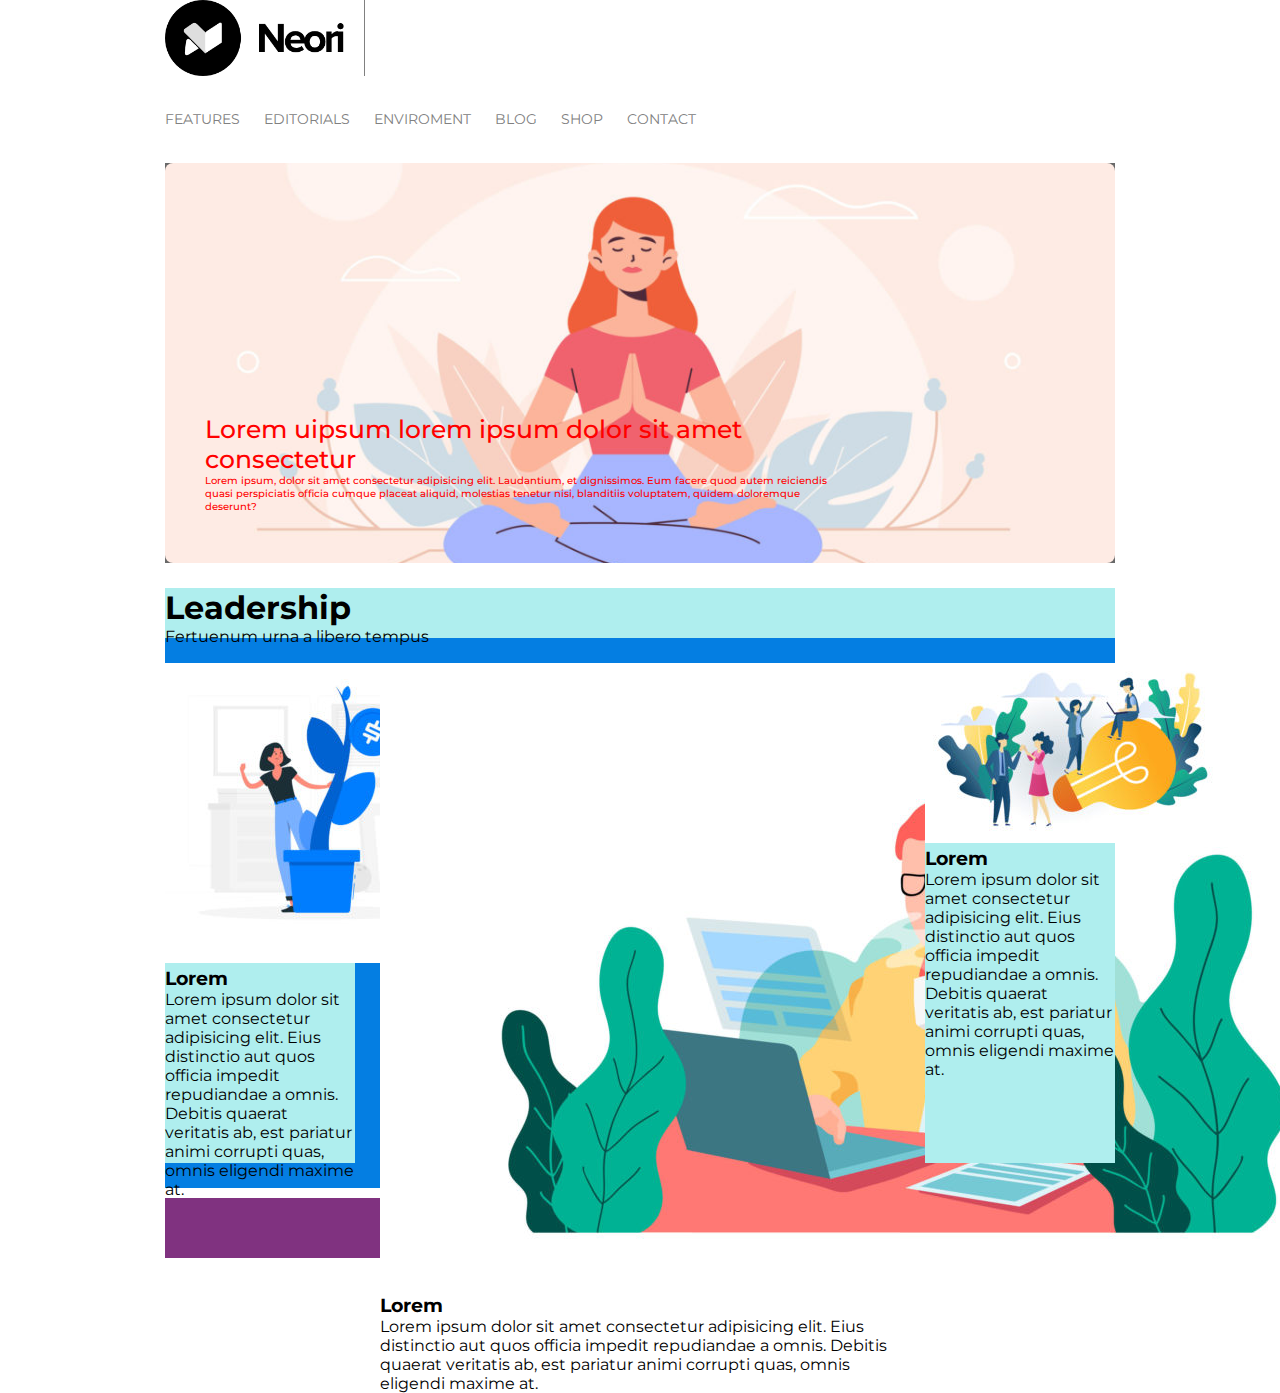
==== index.html @ ae95eae2 "aggiungendo contenuto colonne float" ====
<!DOCTYPE html>
<html lang="en">
<head>
    <link rel="preconnect" href="https://fonts.googleapis.com">
    <link rel="preconnect" href="https://fonts.gstatic.com" crossorigin>
    <link href="https://fonts.googleapis.com/css2?family=Montserrat:wght@300;400;500;600&display=swap" rel="stylesheet">
    <link rel="stylesheet" href="wp.file.css">
    <title>layout</title>
</head>
<body>
    <section class="main-container" >

        <header>
            <img src="img/logo.png" alt="">

            <ul>
                <li><a href="#">FEATURES</a></li>
                <li><a href="#">EDITORIALS</a></li>
                <li><a href="#">ENVIROMENT</a></li>
                <li><a href="#">BLOG</a></li>
                <li><a href="#">SHOP</a></li>
                <li><a href="#">CONTACT</a></li>
            </ul>
        </header>
    
        <main>




            <div class="overlay" >
                <section class="yellow" > 
                      
                    <div class="testo-prima-sezione" >
                        <p class="titolo" >Lorem uipsum lorem ipsum dolor sit amet consectetur</p>
                        <p class="paragr">Lorem ipsum, dolor sit amet consectetur adipisicing elit. Laudantium, et dignissimos. Eum facere quod autem reiciendis quasi perspiciatis officia cumque placeat aliquid, molestias tenetur nisi, blanditiis voluptatem, quidem doloremque deserunt?</p>
                                            
                    </div>
                </section> 

            </div>






            
            <section class="section mainblue">
    
    
                <div class="upper-blue-bar" >
                    <h1>Leadership</h1>
                    <p>Fertuenum urna a libero tempus</p>

                </div>
    
                <div class="container-float" >

                    <aside class="float colonna-sinistra" >
                        <img class="img-float" src="img/img-1.jpg" alt="">
                        <div>
                            <h3>Lorem</h3>
                            <p>Lorem ipsum dolor sit amet consectetur adipisicing elit. 
                                Eius distinctio aut quos 
                                officia impedit repudiandae a 
                                omnis. Debitis quaerat veritatis ab, 
                                est pariatur animi corrupti quas, omnis
                                 eligendi maxime at.
                            </p>
                        </div>
                    </aside>


                    <div class="float colonna-centrale" >
                        <img class="img-float" src="img/banner-2.jpg" alt="">
                        <div>
                            <h3>Lorem</h3>
                            <p>Lorem ipsum dolor sit amet consectetur adipisicing elit. 
                                Eius distinctio aut quos 
                                officia impedit repudiandae a 
                                omnis. Debitis quaerat veritatis ab, 
                                est pariatur animi corrupti quas, omnis
                                 eligendi maxime at.
                            </p>
                        </div>
                    </div>


                    <aside class="float colonna-destra" >
                        <img class="img-float" src="img/img-3.jpg" alt="">
                        <div>
                            <h3>Lorem</h3>
                            <p>Lorem ipsum dolor sit amet consectetur adipisicing elit. 
                                Eius distinctio aut quos 
                                officia impedit repudiandae a 
                                omnis. Debitis quaerat veritatis ab, 
                                est pariatur animi corrupti quas, omnis
                                 eligendi maxime at.
                            </p>
                        </div>
                    </aside>


                

                </div>
    
            </section>  
        </main>
    
        <footer></footer>
    </section>

    
</body>
</html>
---- wp.file.css ----
*{
    margin: 0%;
    padding: 0%;
    box-sizing: border-box;
    font-family: 'Montserrat', sans-serif;
}

.main-container{
    width: 950px;
    margin: auto;
}



header img{
    padding-right: 20px;
    width: 200px;
    border-right: 1px solid grey;
}
header ul{
    margin-left: -10px;
    list-style-type: none;
    margin-top: 20px;

}
header li{
    display: inline-block;
}
header a{
    font-size: 14px;
    color: grey;
    text-decoration: none;
    padding: 10px;
    display: inline-block;

}



.yellow{
    margin-top: 25px;
    background-image: url(img/banner.jpg);
    background-size: cover;
    background-position: center;
    height: 400px;
    /* opacity: 0.7; */
    position: relative;
    border-radius: 8px;
}
.overlay{
    /* border-radius: 8px; */
    background-color: rgb(105, 105, 105);
    

}
.testo-prima-sezione{
    bottom: 50px;
    left: 40px;
    position: absolute;
    color: red;
    padding-right: 30%;  
}

.testo-prima-sezione .titolo{
    font-size: 25px;
    font-weight: 500;
}
.testo-prima-sezione .paragr{
    font-size: 10px;
    font-weight: 500;
}




.mainblue{
    margin-top: 25px;
    padding-bottom: 25px;
    background-color: rgb(4, 126, 226);
}





.upper-blue-bar{
    margin-bottom: 25px;
    background-color: paleturquoise;
    height: 50px; 
}

.mainblue::after{
    content: "";
    display: table;
    clear: both;
}

.float{
    float: left;
    
    background-color: paleturquoise;
    height: 200px;
    
}


 .section aside{
     width: 20%;
     height: 500px;
 }

.colonna-centrale{  
    width: calc(60% - 50px) ;
    margin: 0px 25px ;
    height: 500px;
}

/* fine main */



footer{
    margin-top: 10px;
    height: 60px;
    background-color:rgb(128, 50, 128);
}



/* PER ESERCIZIO SUCC */
/* per lo sfondo scuro uso classe image overlay con ::before */
/* tag ul e li per il menu display inline block e aggiungi tag a per i link li poi togli text decoration link */
/* nav>ul>li>a  padding al tag a che contiene il testo, ricordati il display: i.b. per  a */
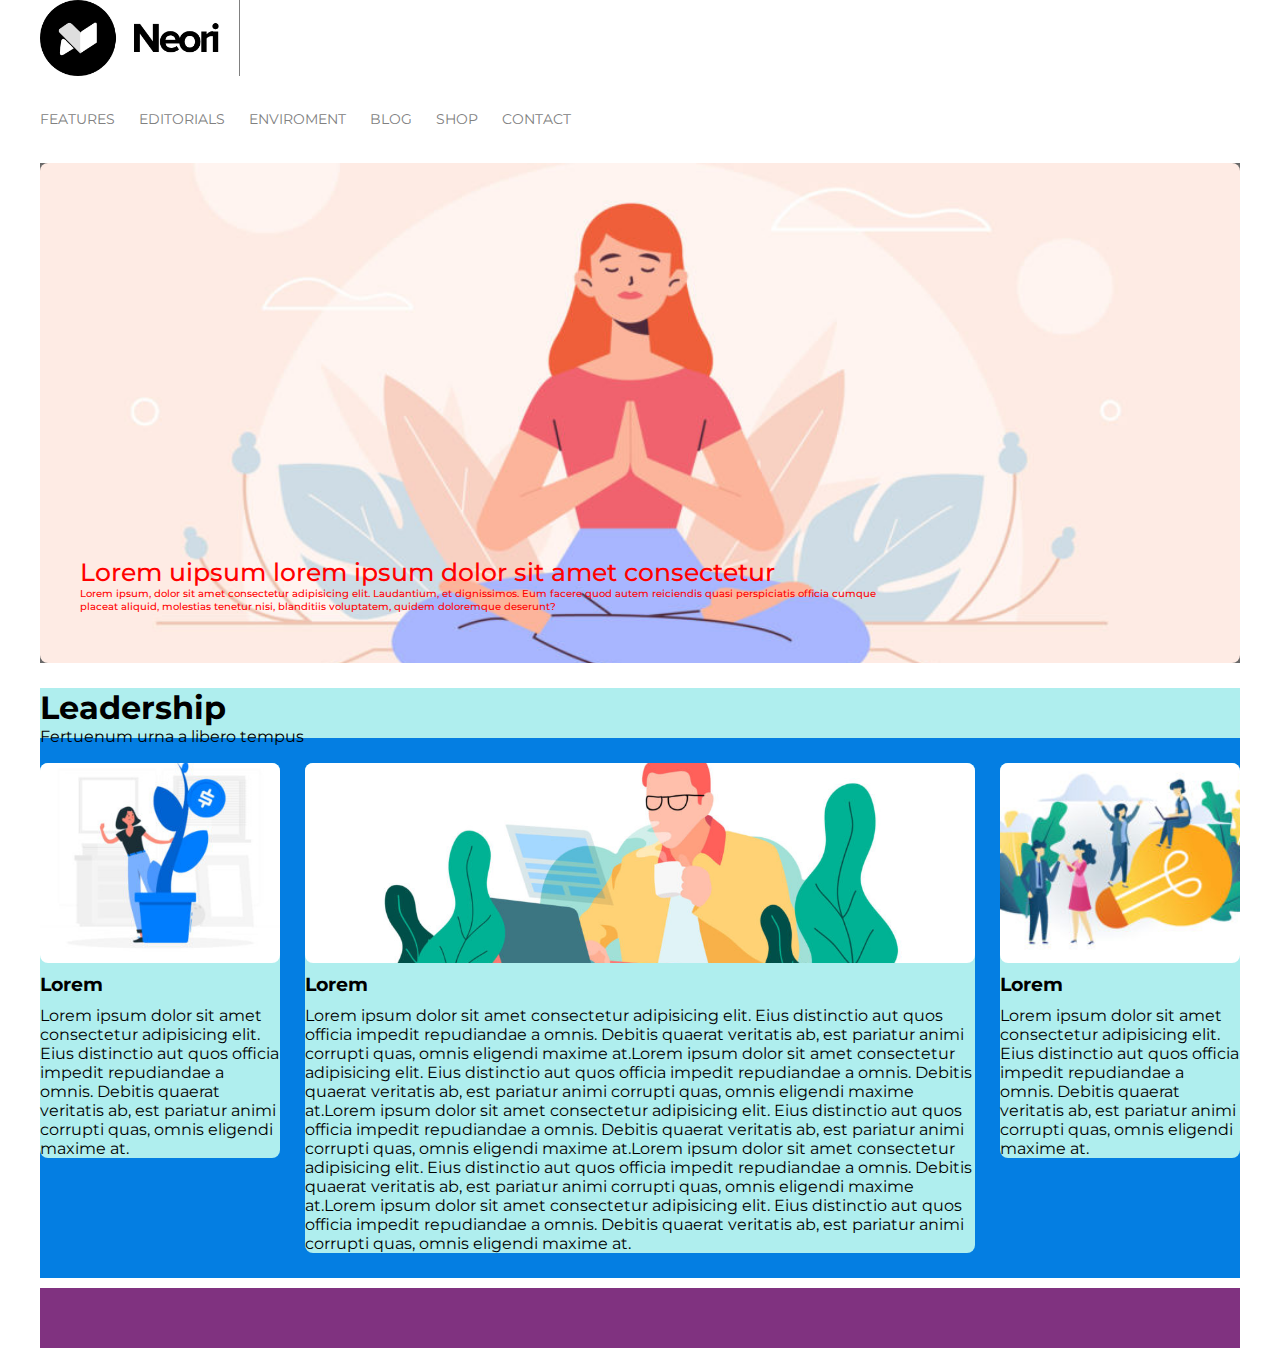
==== commit 05d425ca: "aggiornamento" ====
--- a/index.html
+++ b/index.html
@@ -4,7 +4,7 @@
     <link rel="preconnect" href="https://fonts.googleapis.com">
     <link rel="preconnect" href="https://fonts.gstatic.com" crossorigin>
     <link href="https://fonts.googleapis.com/css2?family=Montserrat:wght@300;400;500;600&display=swap" rel="stylesheet">
-    <link rel="stylesheet" href="wp.file.css">
+    <link rel="stylesheet" href="file.css">
     <title>layout</title>
 </head>
 <body>
@@ -30,12 +30,12 @@
 
             <div class="overlay" >
                 <section class="yellow" > 
-                      
                     <div class="testo-prima-sezione" >
                         <p class="titolo" >Lorem uipsum lorem ipsum dolor sit amet consectetur</p>
                         <p class="paragr">Lorem ipsum, dolor sit amet consectetur adipisicing elit. Laudantium, et dignissimos. Eum facere quod autem reiciendis quasi perspiciatis officia cumque placeat aliquid, molestias tenetur nisi, blanditiis voluptatem, quidem doloremque deserunt?</p>
                                             
                     </div>
+                      
                 </section> 
 
             </div>
@@ -58,8 +58,9 @@
                 <div class="container-float" >
 
                     <aside class="float colonna-sinistra" >
-                        <img class="img-float" src="img/img-1.jpg" alt="">
-                        <div>
+                        <div class="foto a" ></div> 
+
+                        <div class="testo" >
                             <h3>Lorem</h3>
                             <p>Lorem ipsum dolor sit amet consectetur adipisicing elit. 
                                 Eius distinctio aut quos 
@@ -73,23 +74,45 @@
 
 
                     <div class="float colonna-centrale" >
-                        <img class="img-float" src="img/banner-2.jpg" alt="">
-                        <div>
+                        <div class="foto b" ></div>
+
+                        <div class="testo" >
                             <h3>Lorem</h3>
                             <p>Lorem ipsum dolor sit amet consectetur adipisicing elit. 
                                 Eius distinctio aut quos 
                                 officia impedit repudiandae a 
                                 omnis. Debitis quaerat veritatis ab, 
                                 est pariatur animi corrupti quas, omnis
-                                 eligendi maxime at.
+                                 eligendi maxime at.Lorem ipsum dolor sit amet consectetur adipisicing elit. 
+                                 Eius distinctio aut quos 
+                                 officia impedit repudiandae a 
+                                 omnis. Debitis quaerat veritatis ab, 
+                                 est pariatur animi corrupti quas, omnis
+                                  eligendi maxime at.Lorem ipsum dolor sit amet consectetur adipisicing elit. 
+                                  Eius distinctio aut quos 
+                                  officia impedit repudiandae a 
+                                  omnis. Debitis quaerat veritatis ab, 
+                                  est pariatur animi corrupti quas, omnis
+                                   eligendi maxime at.Lorem ipsum dolor sit amet consectetur adipisicing elit. 
+                                   Eius distinctio aut quos 
+                                   officia impedit repudiandae a 
+                                   omnis. Debitis quaerat veritatis ab, 
+                                   est pariatur animi corrupti quas, omnis
+                                    eligendi maxime at.Lorem ipsum dolor sit amet consectetur adipisicing elit. 
+                                    Eius distinctio aut quos 
+                                    officia impedit repudiandae a 
+                                    omnis. Debitis quaerat veritatis ab, 
+                                    est pariatur animi corrupti quas, omnis
+                                     eligendi maxime at.
                             </p>
                         </div>
                     </div>
 
 
                     <aside class="float colonna-destra" >
-                        <img class="img-float" src="img/img-3.jpg" alt="">
-                        <div>
+                        <div class="foto c" ></div>
+
+                        <div class="testo" >
                             <h3>Lorem</h3>
                             <p>Lorem ipsum dolor sit amet consectetur adipisicing elit. 
                                 Eius distinctio aut quos 
--- a/file.css
+++ b/file.css
@@ -0,0 +1,159 @@
+*{
+    margin: 0%;
+    padding: 0%;
+    box-sizing: border-box;
+    font-family: 'Montserrat', sans-serif;
+}
+
+.main-container{
+    width: 1200px;
+    margin: auto;
+}
+
+
+
+header img{
+    padding-right: 20px;
+    width: 200px;
+    border-right: 1px solid grey;
+}
+header ul{
+    margin-left: -10px;
+    list-style-type: none;
+    margin-top: 20px;
+
+}
+header li{
+    display: inline-block;
+}
+header a{
+    font-size: 14px;
+    color: grey;
+    text-decoration: none;
+    padding: 10px;
+    display: inline-block;
+
+}
+
+
+
+.yellow{
+    margin-top: 25px;
+    background-image: url(img/banner.jpg);
+    background-size: cover;
+    background-position: center;
+    height: 500px;
+    /* opacity: 0.7; */
+    position: relative;
+    border-radius: 8px;
+}
+.overlay{
+    /* border-radius: 8px; */
+    background-color: rgb(105, 105, 105);
+    
+
+}
+.testo-prima-sezione{
+    bottom: 50px;
+    left: 40px;
+    position: absolute;
+    color: red;
+    padding-right: 30%;  
+}
+
+.testo-prima-sezione .titolo{
+    font-size: 25px;
+    font-weight: 500;
+}
+.testo-prima-sezione .paragr{
+    font-size: 10px;
+    font-weight: 500;
+}
+
+
+
+
+.mainblue{
+    margin-top: 25px;
+    padding-bottom: 25px;
+    background-color: rgb(4, 126, 226);
+}
+
+
+
+
+
+.upper-blue-bar{
+    margin-bottom: 25px;
+    background-color: paleturquoise;
+    height: 50px; 
+}
+
+.mainblue::after{
+    content: "";
+    display: table;
+    clear: both;
+}
+
+.float{
+    float: left;   
+    background-color: paleturquoise;
+    /* height: 200px; */
+    border-radius: 8px;
+    
+}
+
+
+
+.foto{
+    border-radius: 8px;
+    height:200px;
+    background-size:cover; 
+    background-repeat: no-repeat;  
+    background-position: center;
+}
+.a{
+    background-image: url(img/img-1.jpg);
+}
+.b{
+    background-image: url(img/banner-2.jpg);
+}
+.c{
+    background-image: url(img/img-3.jpg);
+}
+
+
+
+.testo h3{
+    padding: 10px 0;
+
+}
+
+
+.section aside{
+    width: 20%;
+    /* height: 500px; */
+}
+
+.colonna-centrale{  
+    width: calc(60% - 50px) ;
+    margin: 0px 25px ;
+    
+}
+
+/* fine main */
+
+
+
+footer{
+    margin-top: 10px;
+    height: 60px;
+    background-color:rgb(128, 50, 128);
+}
+
+
+
+/* PER ESERCIZIO SUCC */
+/* per lo sfondo scuro uso classe image overlay con ::before */
+/* tag ul e li per il menu display inline block e aggiungi tag a per i link li poi togli text decoration link */
+/* nav>ul>li>a  padding al tag a che contiene il testo, ricordati il display: i.b. per  a */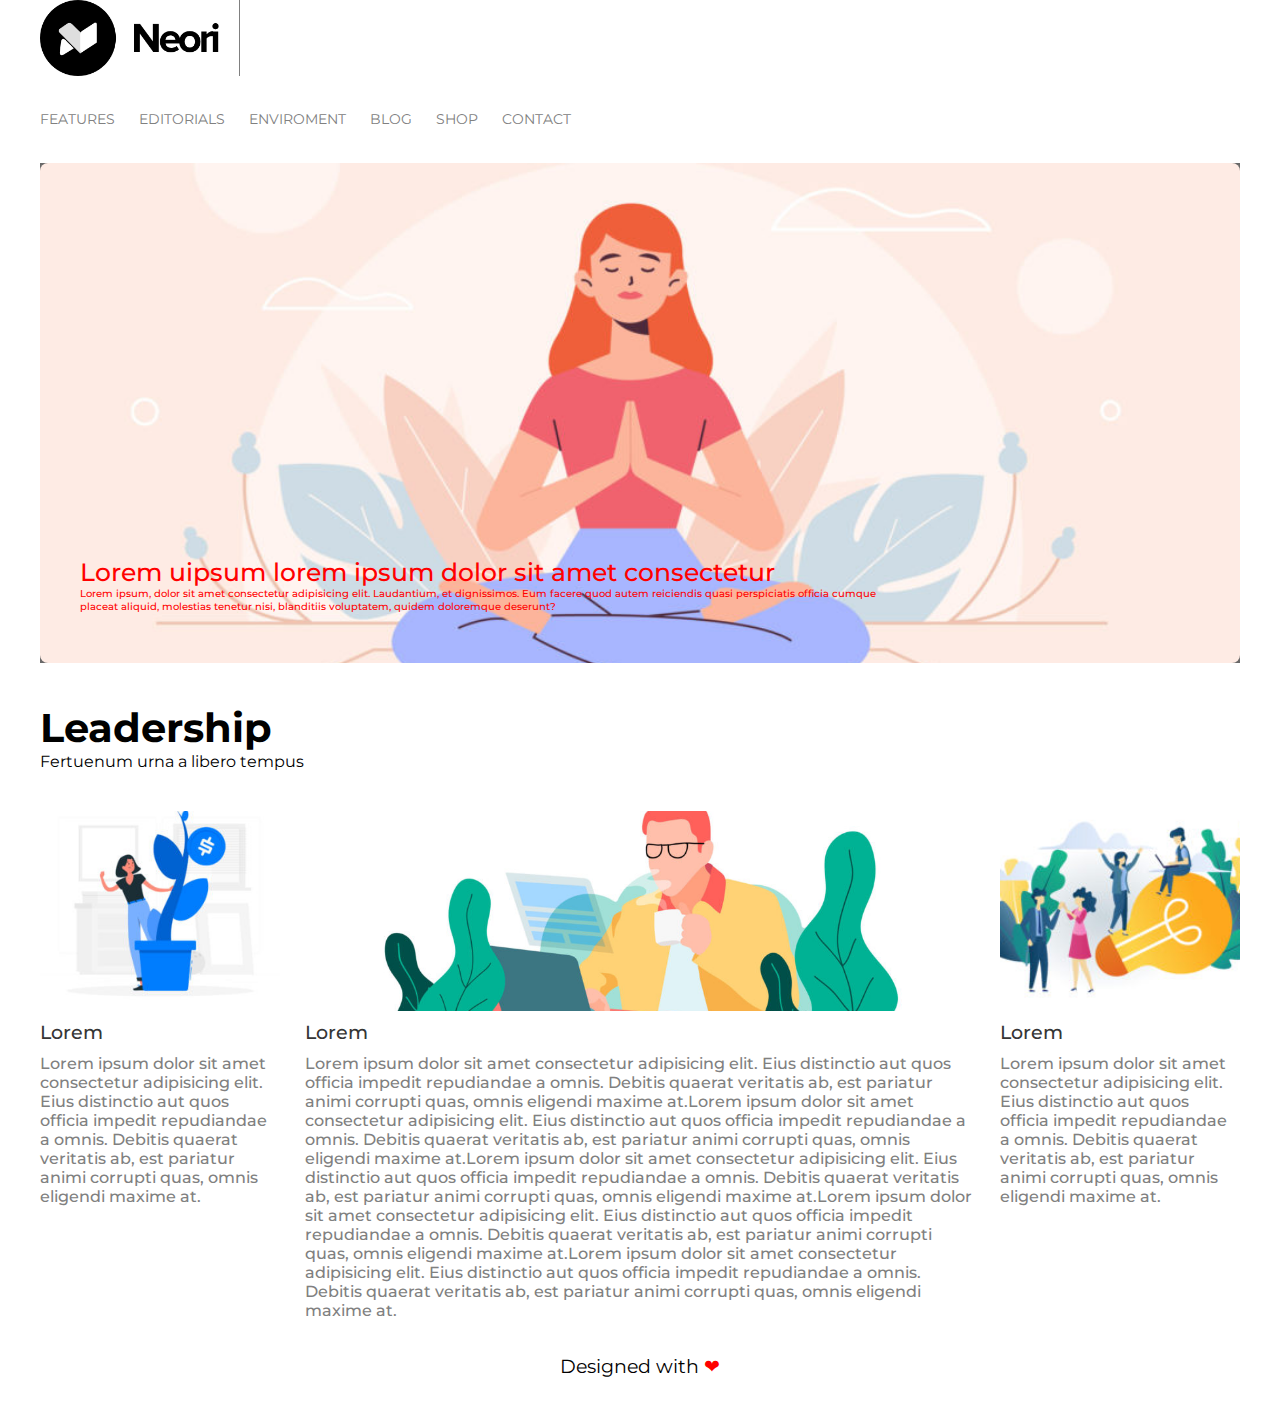
==== commit cab7b261: "mancano piccoli particolari e overlay" ====
--- a/index.html
+++ b/index.html
@@ -49,8 +49,8 @@
             <section class="section mainblue">
     
     
-                <div class="upper-blue-bar" >
-                    <h1>Leadership</h1>
+                <div class="titolo2" >
+                    <h1 id="leadership">Leadership</h1>
                     <p>Fertuenum urna a libero tempus</p>
 
                 </div>
@@ -88,22 +88,22 @@
                                  officia impedit repudiandae a 
                                  omnis. Debitis quaerat veritatis ab, 
                                  est pariatur animi corrupti quas, omnis
-                                  eligendi maxime at.Lorem ipsum dolor sit amet consectetur adipisicing elit. 
-                                  Eius distinctio aut quos 
-                                  officia impedit repudiandae a 
-                                  omnis. Debitis quaerat veritatis ab, 
-                                  est pariatur animi corrupti quas, omnis
-                                   eligendi maxime at.Lorem ipsum dolor sit amet consectetur adipisicing elit. 
-                                   Eius distinctio aut quos 
-                                   officia impedit repudiandae a 
-                                   omnis. Debitis quaerat veritatis ab, 
-                                   est pariatur animi corrupti quas, omnis
-                                    eligendi maxime at.Lorem ipsum dolor sit amet consectetur adipisicing elit. 
-                                    Eius distinctio aut quos 
-                                    officia impedit repudiandae a 
-                                    omnis. Debitis quaerat veritatis ab, 
-                                    est pariatur animi corrupti quas, omnis
-                                     eligendi maxime at.
+                                 eligendi maxime at.Lorem ipsum dolor sit amet consectetur adipisicing elit. 
+                                 Eius distinctio aut quos 
+                                 officia impedit repudiandae a 
+                                 omnis. Debitis quaerat veritatis ab, 
+                                 est pariatur animi corrupti quas, omnis
+                                 eligendi maxime at.Lorem ipsum dolor sit amet consectetur adipisicing elit. 
+                                 Eius distinctio aut quos 
+                                 officia impedit repudiandae a 
+                                 omnis. Debitis quaerat veritatis ab, 
+                                 est pariatur animi corrupti quas, omnis
+                                 eligendi maxime at.Lorem ipsum dolor sit amet consectetur adipisicing elit. 
+                                 Eius distinctio aut quos 
+                                 officia impedit repudiandae a 
+                                 omnis. Debitis quaerat veritatis ab, 
+                                 est pariatur animi corrupti quas, omnis
+                                 eligendi maxime at.
                             </p>
                         </div>
                     </div>
@@ -132,7 +132,9 @@
             </section>  
         </main>
     
-        <footer></footer>
+        <footer>
+            <h3>Designed with <span style="color: red;">&#10084;</span></h3>
+        </footer>
     </section>
 
     
--- a/file.css
+++ b/file.css
@@ -76,17 +76,23 @@
 .mainblue{
     margin-top: 25px;
     padding-bottom: 25px;
-    background-color: rgb(4, 126, 226);
-}
+/*     background-color: rgb(4, 126, 226);
+ */}
 
 
 
 
 
-.upper-blue-bar{
+.Leadership{
     margin-bottom: 25px;
-    background-color: paleturquoise;
-    height: 50px; 
+    background-color: paleturquoise;    
+}
+#leadership{
+    font-size: 40px;
+   
+}
+.titolo2{
+    margin: 40px 0;
 }
 
 .mainblue::after{
@@ -97,8 +103,8 @@
 
 .float{
     float: left;   
-    background-color: paleturquoise;
-    /* height: 200px; */
+/*     background-color: paleturquoise;
+ */    /* height: 200px; */
     border-radius: 8px;
     
 }
@@ -126,7 +132,12 @@
 
 .testo h3{
     padding: 10px 0;
-
+    font-weight: 500;
+    color: rgb(53, 53, 53);
+}
+.testo p{
+    color: grey;
+    font-weight: 500;
 }
 
 
@@ -146,10 +157,14 @@
 
 
 footer{
-    margin-top: 10px;
-    height: 60px;
-    background-color:rgb(128, 50, 128);
+    text-align: center;
+    margin: 10px;
+    margin-bottom: 30px;
 }
+footer h3{
+    font-weight:400;
+}
+
 
 
 
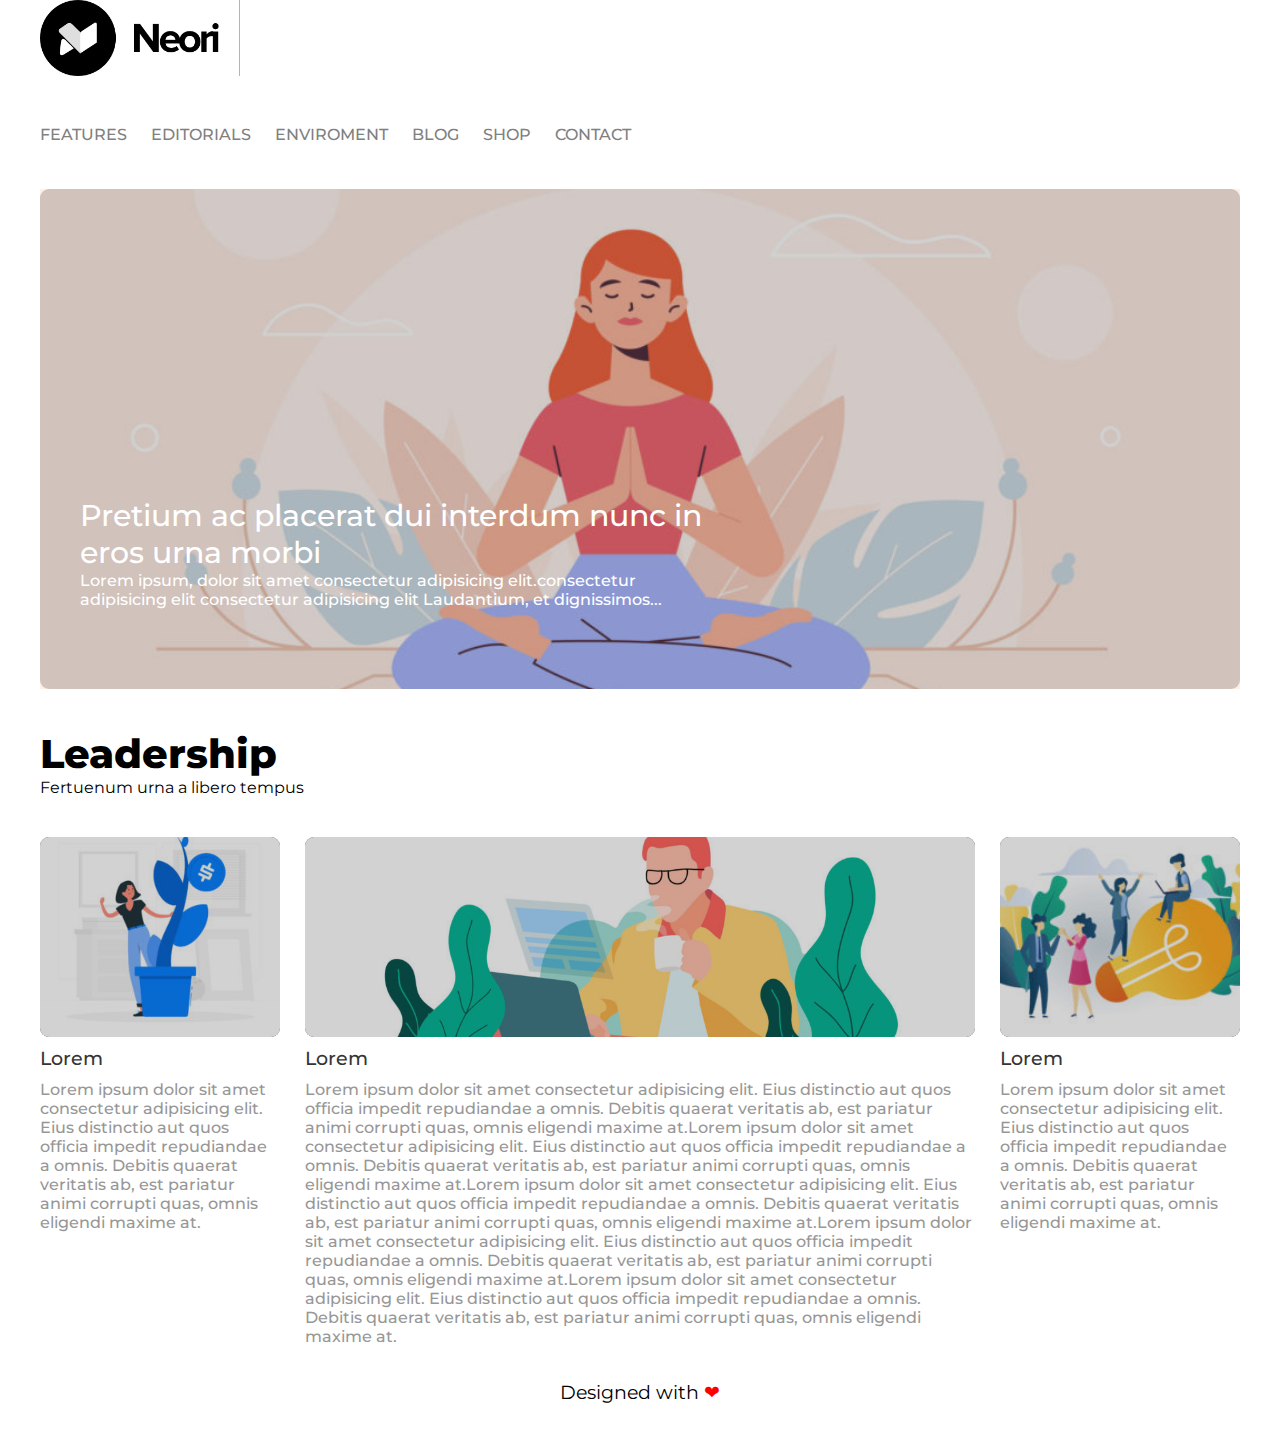
==== commit 5e608beb: "Esercizio completato" ====
--- a/index.html
+++ b/index.html
@@ -3,15 +3,18 @@
 <head>
     <link rel="preconnect" href="https://fonts.googleapis.com">
     <link rel="preconnect" href="https://fonts.gstatic.com" crossorigin>
-    <link href="https://fonts.googleapis.com/css2?family=Montserrat:wght@300;400;500;600&display=swap" rel="stylesheet">
+    <link href="https://fonts.googleapis.com/css2?family=Montserrat:wght@300;400;500;600;700;800&display=swap" rel="stylesheet">
     <link rel="stylesheet" href="file.css">
     <title>layout</title>
 </head>
 <body>
     <section class="main-container" >
 
+            <!-- header -->
         <header>
-            <img src="img/logo.png" alt="">
+            <a class="logo-a" href="#">
+                <img src="img/logo.png" alt="">
+            </a>
 
             <ul>
                 <li><a href="#">FEATURES</a></li>
@@ -22,44 +25,39 @@
                 <li><a href="#">CONTACT</a></li>
             </ul>
         </header>
+            <!-- fine header --> 
+ 
+
+         <main>
+            <!-- primo contenitore -->
+            <div class="contenitore" >
+                <section class="contenuto" > 
+                    <img src="img/banner.jpg" alt="">
+                    <div class="testo-prima-sezione" >
+                        <p class="titolo" >Pretium ac placerat dui interdum nunc in eros urna morbi</p>
+                        <p class="paragr">Lorem ipsum, dolor sit amet consectetur adipisicing elit.consectetur adipisicing elit consectetur adipisicing elit Laudantium, et dignissimos...</p>
+                    </div>           
+                </section>
+            </div>
+        
+        
+            <!-- inizio sezione con colonne float -->
+            <section class="section-float">
     
-        <main>
-
-
-
-
-            <div class="overlay" >
-                <section class="yellow" > 
-                    <div class="testo-prima-sezione" >
-                        <p class="titolo" >Lorem uipsum lorem ipsum dolor sit amet consectetur</p>
-                        <p class="paragr">Lorem ipsum, dolor sit amet consectetur adipisicing elit. Laudantium, et dignissimos. Eum facere quod autem reiciendis quasi perspiciatis officia cumque placeat aliquid, molestias tenetur nisi, blanditiis voluptatem, quidem doloremque deserunt?</p>
-                                            
-                    </div>
-                      
-                </section> 
-
-            </div>
-
-
-
-
-
-
-            
-            <section class="section mainblue">
-    
-    
-                <div class="titolo2" >
+                <div class="head-2a-sezione" >
                     <h1 id="leadership">Leadership</h1>
                     <p>Fertuenum urna a libero tempus</p>
-
                 </div>
     
+
                 <div class="container-float" >
-
+                    <!-- colonna di sinistra aside -->
                     <aside class="float colonna-sinistra" >
-                        <div class="foto a" ></div> 
-
+                        <div class="overlay" >
+                            <div class="foto a" ></div> 
+                            
+                        </div>
+                        
                         <div class="testo" >
                             <h3>Lorem</h3>
                             <p>Lorem ipsum dolor sit amet consectetur adipisicing elit. 
@@ -74,8 +72,12 @@
 
 
                     <div class="float colonna-centrale" >
-                        <div class="foto b" ></div>
-
+                        <!-- colonna centrale div -->
+                        <div class="overlay" >
+                            <div class="foto b" ></div>
+                            
+                        </div>
+                        
                         <div class="testo" >
                             <h3>Lorem</h3>
                             <p>Lorem ipsum dolor sit amet consectetur adipisicing elit. 
@@ -83,35 +85,39 @@
                                 officia impedit repudiandae a 
                                 omnis. Debitis quaerat veritatis ab, 
                                 est pariatur animi corrupti quas, omnis
-                                 eligendi maxime at.Lorem ipsum dolor sit amet consectetur adipisicing elit. 
-                                 Eius distinctio aut quos 
-                                 officia impedit repudiandae a 
-                                 omnis. Debitis quaerat veritatis ab, 
-                                 est pariatur animi corrupti quas, omnis
-                                 eligendi maxime at.Lorem ipsum dolor sit amet consectetur adipisicing elit. 
-                                 Eius distinctio aut quos 
-                                 officia impedit repudiandae a 
-                                 omnis. Debitis quaerat veritatis ab, 
-                                 est pariatur animi corrupti quas, omnis
-                                 eligendi maxime at.Lorem ipsum dolor sit amet consectetur adipisicing elit. 
-                                 Eius distinctio aut quos 
-                                 officia impedit repudiandae a 
-                                 omnis. Debitis quaerat veritatis ab, 
-                                 est pariatur animi corrupti quas, omnis
-                                 eligendi maxime at.Lorem ipsum dolor sit amet consectetur adipisicing elit. 
-                                 Eius distinctio aut quos 
-                                 officia impedit repudiandae a 
-                                 omnis. Debitis quaerat veritatis ab, 
-                                 est pariatur animi corrupti quas, omnis
-                                 eligendi maxime at.
+                                eligendi maxime at.Lorem ipsum dolor sit amet consectetur adipisicing elit. 
+                                Eius distinctio aut quos 
+                                officia impedit repudiandae a 
+                                omnis. Debitis quaerat veritatis ab, 
+                                est pariatur animi corrupti quas, omnis
+                                eligendi maxime at.Lorem ipsum dolor sit amet consectetur adipisicing elit. 
+                                Eius distinctio aut quos 
+                                officia impedit repudiandae a 
+                                omnis. Debitis quaerat veritatis ab, 
+                                est pariatur animi corrupti quas, omnis
+                                eligendi maxime at.Lorem ipsum dolor sit amet consectetur adipisicing elit. 
+                                Eius distinctio aut quos 
+                                officia impedit repudiandae a 
+                                omnis. Debitis quaerat veritatis ab, 
+                                est pariatur animi corrupti quas, omnis
+                                eligendi maxime at.Lorem ipsum dolor sit amet consectetur adipisicing elit. 
+                                Eius distinctio aut quos 
+                                officia impedit repudiandae a 
+                                omnis. Debitis quaerat veritatis ab, 
+                                est pariatur animi corrupti quas, omnis
+                                eligendi maxime at.
                             </p>
                         </div>
                     </div>
-
-
+                    
+                    
                     <aside class="float colonna-destra" >
-                        <div class="foto c" ></div>
-
+                        <!-- colonna di destra aside -->
+                        <div class="overlay" >
+                            <div class="foto c" ></div>
+                            
+                        </div>
+                        
                         <div class="testo" >
                             <h3>Lorem</h3>
                             <p>Lorem ipsum dolor sit amet consectetur adipisicing elit. 
@@ -124,18 +130,16 @@
                         </div>
                     </aside>
 
+                </div>
+            </section>  
+            <!-- fine sezione con colonne float -->
+        </main> 
+    </section>
 
-                
 
-                </div>
-    
-            </section>  
-        </main>
-    
-        <footer>
-            <h3>Designed with <span style="color: red;">&#10084;</span></h3>
-        </footer>
-    </section>
+    <footer>
+        <h3>Designed with <span style="color: red;">&#10084;</span></h3>
+    </footer>
 
     
 </body>
--- a/file.css
+++ b/file.css
@@ -10,152 +10,148 @@
     margin: auto;
 }
 
-
-
+/* header con logo e menu*/
 header img{
     padding-right: 20px;
     width: 200px;
-    border-right: 1px solid grey;
+    border-right: 1px solid rgb(180, 180, 180);
+}
+.logo-a{
+    padding: 0;
 }
 header ul{
     margin-left: -10px;
     list-style-type: none;
-    margin-top: 20px;
+    margin-top: 35px;
+    margin-bottom: 35px;
 
 }
 header li{
     display: inline-block;
 }
 header a{
-    font-size: 14px;
+    font-size: 16px;
+    font-weight: 500;
     color: grey;
     text-decoration: none;
     padding: 10px;
     display: inline-block;
+}
+header a:hover{
+    color: rgb(24, 24, 24);
+}
 
-}
+/* fine header*/
 
 
 
-.yellow{
+/* inizio primo contenitore con foto e testo*/
+.contenitore{
+    border-radius: 9px;
     margin-top: 25px;
-    background-image: url(img/banner.jpg);
-    background-size: cover;
-    background-position: center;
+    background-color: rgb(31, 31, 31);
     height: 500px;
-    /* opacity: 0.7; */
     position: relative;
-    border-radius: 8px;
 }
-.overlay{
-    /* border-radius: 8px; */
-    background-color: rgb(105, 105, 105);
-    
-
+.contenuto img{
+    width: 100%;
+    height: 500px;
+    object-fit: cover;
+    opacity: .8;
 }
 .testo-prima-sezione{
-    bottom: 50px;
+    bottom: 80px;
     left: 40px;
     position: absolute;
-    color: red;
-    padding-right: 30%;  
+    color: white;
+    padding-right: 40%; 
+    font-weight: 500; 
+}
+.testo-prima-sezione .titolo{
+    font-size: 30px;  
+}
+.testo-prima-sezione .paragr{
+    padding-right: 10%;
+    font-size: 16px;   
 }
 
-.testo-prima-sezione .titolo{
-    font-size: 25px;
-    font-weight: 500;
-}
-.testo-prima-sezione .paragr{
-    font-size: 10px;
-    font-weight: 500;
-}
+/* fine primo contenitore*/
 
 
 
 
-.mainblue{
+/* inizio secondo contenitore */
+.section-float{
+    width: 1200px;
+    margin: auto;
     margin-top: 25px;
     padding-bottom: 25px;
-/*     background-color: rgb(4, 126, 226);
- */}
-
-
-
-
-
-.Leadership{
-    margin-bottom: 25px;
-    background-color: paleturquoise;    
 }
-#leadership{
-    font-size: 40px;
-   
-}
-.titolo2{
-    margin: 40px 0;
-}
-
-.mainblue::after{
+.section-float::after{
     content: "";
     display: table;
     clear: both;
 }
+.head-2a-sezione h1{
+    font-size: 40px;
+    font-weight: 800; 
+}
+.head-2a-sezione{
+    margin: 40px 0;
+}
 
 .float{
     float: left;   
-/*     background-color: paleturquoise;
- */    /* height: 200px; */
-    border-radius: 8px;
-    
+    border-radius: 9px;   
+}
+.overlay{
+    border-radius: 9px;
+    background-color: rgb(31, 31, 31);
 }
 
-
-
 .foto{
-    border-radius: 8px;
+    border-radius: 9px;
     height:200px;
     background-size:cover; 
     background-repeat: no-repeat;  
     background-position: center;
 }
 .a{
+    opacity: 0.8;
     background-image: url(img/img-1.jpg);
 }
 .b{
+    opacity: .8;
     background-image: url(img/banner-2.jpg);
 }
 .c{
+    opacity: .8;
     background-image: url(img/img-3.jpg);
 }
-
-
-
 .testo h3{
     padding: 10px 0;
     font-weight: 500;
     color: rgb(53, 53, 53);
 }
 .testo p{
-    color: grey;
+    color: rgb(151, 151, 151);
     font-weight: 500;
 }
 
 
-.section aside{
+.section-float aside{
     width: 20%;
-    /* height: 500px; */
 }
-
 .colonna-centrale{  
     width: calc(60% - 50px) ;
     margin: 0px 25px ;
     
 }
-
-/* fine main */
+/* fine secondo contenitore */
+/* fine main*/
 
 
-
+/* footer */
 footer{
     text-align: center;
     margin: 10px;
@@ -165,10 +161,6 @@
     font-weight:400;
 }
 
+/* fine */
 
 
-
-/* PER ESERCIZIO SUCC */
-/* per lo sfondo scuro uso classe image overlay con ::before */
-/* tag ul e li per il menu display inline block e aggiungi tag a per i link li poi togli text decoration link */
-/* nav>ul>li>a  padding al tag a che contiene il testo, ricordati il display: i.b. per  a */